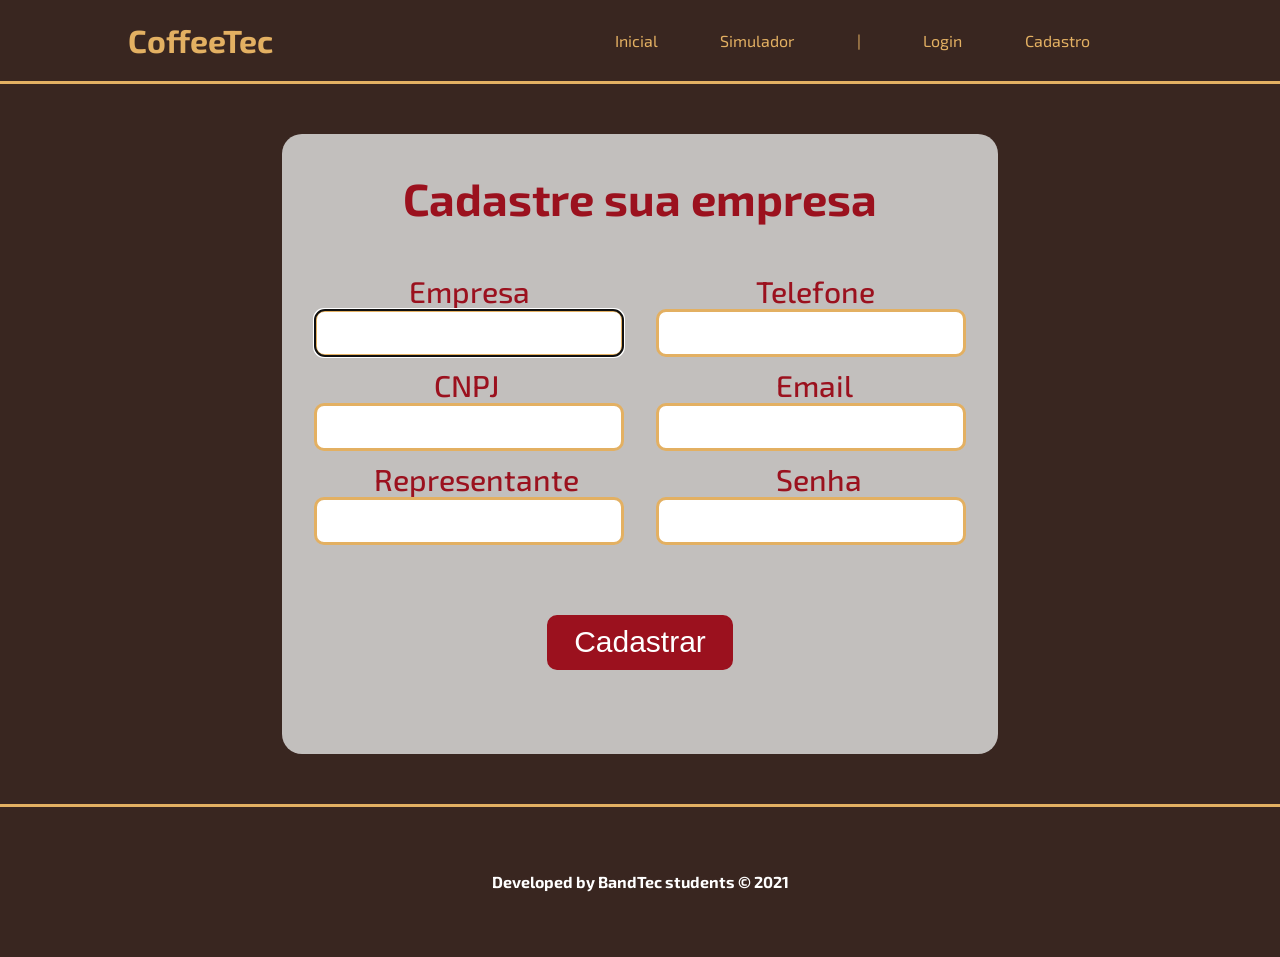
==== api-site/public/cadastro.html @ 29cf8d8f "primeiro commit do projeto" ====
<!DOCTYPE html>
<html lang="pt-br">

<head>
    <meta charset="UTF-8">
    <meta http-equiv="X-UA-Compatible" content="IE=edge">
    <meta name="viewport" content="width=device-width, initial-scale=1.0">

    <title>CoffeeTec | Cadastro</title>


    <script src="./js/funcoes.js"></script>


    <link rel="icon" href="./assets/img/icon.png">
    <link rel="stylesheet" href="./css/cadastro.css">
    <link rel="preconnect" href="https://fonts.gstatic.com">
    <link
        href="https://fonts.googleapis.com/css2?family=Exo+2:ital,wght@0,100;0,200;0,300;0,400;0,500;0,600;0,700;0,800;0,900;1,100;1,200;1,300;1,400;1,500;1,600;1,700;1,800;1,900&display=swap"
        rel="stylesheet">
</head>

<body>

    <!--Cabeçalho-->
    <div class="header">
        <div class="container">
            <h1>CoffeeTec</h1>
            <ul class="navbar">
                <li class="agora">
                    <a href="index.html">Inicial</a>
                </li>
                <li>
                    <a href="simulador_fina.html">Simulador</a>
                </li>
                <li>|</li>
                <li>
                    <a href="login.html">Login</a>
                </li>
                <li>
                    <a href="cadastro.html">Cadastro</a>
                </li>
            </ul>
        </div>
    </div>

    <!--Imagem/banner-->
    <div class="banner">
        <div class="container">
            <div class="login">
                <h2>Cadastre sua empresa</h2>
                <div class="boxes">
                    <div id="parte1">
                        <div id="empresa">Empresa</div>
                        <input id="in_empresa" autofocus>

                        <div id="cnpj">CNPJ</div>
                        <input onkeyup='valida_cnpj()' id="in_cnpj">

                        <div id="representante">Representante</div>
                        <input id="in_representante">
                    </div>
                    <div id="parte2">
                        <div id="telefone">Telefone</div>
                        <input id="in_tel">

                        <div id="email">Email</div>
                        <input id="in_email">

                        <div id="senha">Senha</div>
                        <input type="password" id="in_senha">
                    </div>
                </div>
                <div class='btn'>
                    <button onclick="cadastrar()" id="botao">
                        Cadastrar

                    </button>
                </div>
            </div>

            <div id="div_aguardar" class="loading-div">

            </div>

            <div id="div_erros_login">

            </div>
        </div>
    </div>
    </div>


    <div class="footer">
        <div class="container">
            <h4>Developed by BandTec students &copy; 2021</h4>
        </div>
    </div>

</body>

</html>

<script>

    function valida_cnpj() {
        var cnpj = in_cnpj.value;
        if (cnpj.length == 14) {
            in_cnpj.style.color = 'green';
        } else {
            in_cnpj.style.color = 'red';
        }
    }


    function cadastrar() {
        aguardar()
        var emailVar = in_email.value;
        var senhaVar = in_senha.value;
        var telefoneVar = in_tel.value;
        var representanteVar = in_representante.value;
        var cnpjVar = in_cnpj.value;
        var empresaVar = in_empresa.value;

        // TODO: VERIFICAR AS VALIDAÇÕES QUE ELES ESTÃO APRENDENDO EM ALGORITMOS 
        if (emailVar == "" || senhaVar == "") {

            if (emailVar == "") {
                console.log('email está em branco')
            }
            if (senhaVar == "") {
                console.log('senha está em branco')
            }
            if (telefoneVar == "") {
                console.log('telefone está em branco')
            }
            if (representanteVar == "") {
                console.log('representante está em branco')
            }
            if (cnpjVar == "") {
                console.log('cnpj está em branco')
            }
            if (empresaVar == "") {
                console.log('empresa está em branco')
            }

            finalizarAguardar();
            return false;
        }

        if (emailVar.indexOf("@") == -1 || emailVar.indexOf(".com") == -1) {
            window.alert("Ops, e-mail inválido! Verifique e tente novamente.");
            finalizarAguardar();
            return false;
        }


        fetch("/usuarios/cadastrar", {
            method: "POST",
            headers: {
                "Content-Type": "application/json"
            },
            body: JSON.stringify({
                email: emailVar,
                cnpj: cnpjVar,
                empresa: empresaVar,
                representante: representanteVar,
                telefone: telefoneVar,
                senha: senhaVar,
            })
        }).then(function (resposta) {

            console.log("resposta:", resposta);

            resposta.json().then(function (respostaFormatada) {
                // console.log(respostaFormatada);
                // console.log(respostaFormatada.insertId);

                fetch("/usuarios/empresa_login", {
            method: "POST",
            headers: {
                "Content-Type": "application/json"
            },
            body: JSON.stringify({
                email: emailVar,
                senha: senhaVar,
                idempresa: respostaFormatada.insertId,
            }) 
            }); 
        });

            if (resposta.ok) {
                window.alert("Cadastro realizado com sucesso!");
                window.location = "confirmacao.html";
                finalizarAguardar();
            } else {
                throw ("Houve um erro ao tentar realizar o cadastro!");
            }

        }).catch(function (resposta) {
            console.log(`#ERRO: ${resposta}`);
            finalizarAguardar();
        });
    }
</script>
---- api-site/public/css/cadastro.css ----
body {
  margin: 0;
  padding: 0;
  font-family: 'Exo 2', 'Segoe UI', Tahoma, Geneva;
  background-color: #392620;
}
.header {
  border-bottom: 3px solid #e3b062;
  color: #e3b062;
}
.container {
  display: flex;
  width: 80%;
  margin: auto;
  justify-content: space-between;
}
.navbar {
  list-style: none;
  display: flex;
  width: 600px;
  justify-content: space-evenly;
  align-items: center;
  color: #e3b062;
}
.navbar a {
  color: #e3b062;
  text-decoration: none;
  transition: all 0.3s ease;
}

.navbar a:hover {
  font-weight: 700;
  text-decoration: none;
  transition: all 0.3s ease;
}

.banner {
  height: 720px;
  color: #fff;
  background-image: url('https://villacafe.com.br/blog/wp-content/uploads/2017/11/136690-estender-1000-palavras-qual-e-a-diferenca-entre-o-cafe-gourmet-e-o-cafe-tradicional-760x460.jpg');
  background-repeat: no-repeat;
  background-size: cover;
}
.banner .container {
  height: 100%;
  display: flex;
  align-items: center;
  justify-content: center;
}

.banner .login {
  background-color: rgb(229, 229, 229, 0.8);
  color: #9b111e;
  height: 620px;
  width: 70%;
  justify-content: center;
  border-radius: 20px;
}
.footer {
  background-color: #392620;
  height: 40px;
  color: white;
  display: flex;
  justify-content: center;
  border-top: #e3b062 solid 3px;
}
.footer .container {
  justify-content: center;
}
h4 {
  margin: 0;
  padding: 0;
}

.banner h2 {
  font-size: 45px;
  display: flex;
  justify-content: center;
}
.email {
  font-size: 25px;
  margin-top: 40px;
  font-weight: 700;
  margin-left: 260px;
}
.boxes {
  display: flex;
  justify-content: space-evenly;
}

#parte1 {
  float: left;
  margin-top: 10px;
}
#parte2 {
  float: right;

  margin-top: 10px;
}
#empresa {
  font-size: 30px;
  font-weight: 500;
  margin-left: 95px;
}
#cnpj {
  margin-top: 10px;
  font-size: 30px;
  font-weight: 500;
  margin-left: 120px;
}
#representante {
  margin-top: 10px;
  font-size: 30px;
  font-weight: 500;
  margin-left: 60px;
}
#telefone {
  font-size: 30px;
  font-weight: 500;
  margin-left: 100px;
}
#email {
  margin-top: 10px;
  font-size: 30px;
  font-weight: 500;
  margin-left: 120px;
}
#senha {
  margin-top: 10px;
  font-size: 30px;
  font-weight: 500;
  margin-left: 120px;
}
#in_empresa {
  height: 40px;
  width: 300px;
  border-radius: 10px 10px 10px 10px;
  border: solid #e3b062;
  font-size: 20px;
}
#in_cnpj {
  height: 40px;
  width: 300px;
  border-radius: 10px 10px 10px 10px;
  border: solid #e3b062;
  font-size: 20px;
}
#in_representante {
  height: 40px;
  width: 300px;
  border-radius: 10px 10px 10px 10px;
  border: solid #e3b062;
  font-size: 20px;
}
#in_tel {
  height: 40px;
  width: 300px;
  border-radius: 10px 10px 10px 10px;
  border: solid #e3b062;
  font-size: 20px;
}
#in_email {
  height: 40px;
  width: 300px;
  border-radius: 10px 10px 10px 10px;
  border: solid #e3b062;
  font-size: 20px;
  color: black;
}
#in_senha {
  height: 40px;
  width: 300px;
  border-radius: 10px 10px 10px 10px;
  border: solid #e3b062;
  font-size: 20px;
}

#botao {
  margin-top: 70px;
  height: 55px;
  width: 26%;
  color: #fff;
  border-radius: 10px 10px 10px 10px;
  background-color: #9b111e;
  border: #9b111e solid;
  font-size: 30px;
  transition: all 1s ease;
}

#botao:hover {
  margin-top: 70px;
  height: 55px;
  width: 35%;
  color: #9b111e;
  border-radius: 10px 10px 10px 10px;
  background-color: #fff;
  border: #9b111e solid;
  font-size: 30px;
  transition: all 1s ease;
}

.btn {
  display: flex;
  justify-content: center;
}
#register {
  height: 45px;
  width: 30%;
  border-radius: 10px 10px 10px 10px;
  border: #9b111e solid;
  color: #9b111e;
  background-color: #fff;

  font-size: 20px;
}

.footer {
  background-color: #392620;
  height: 150px;
  color: white;
  display: flex;
  justify-content: center;
  border-top: #e3b062 solid 3px;
}

.footer .container {
  justify-content: center;
}

h4 {
  margin: 0;
  padding: 0;
}
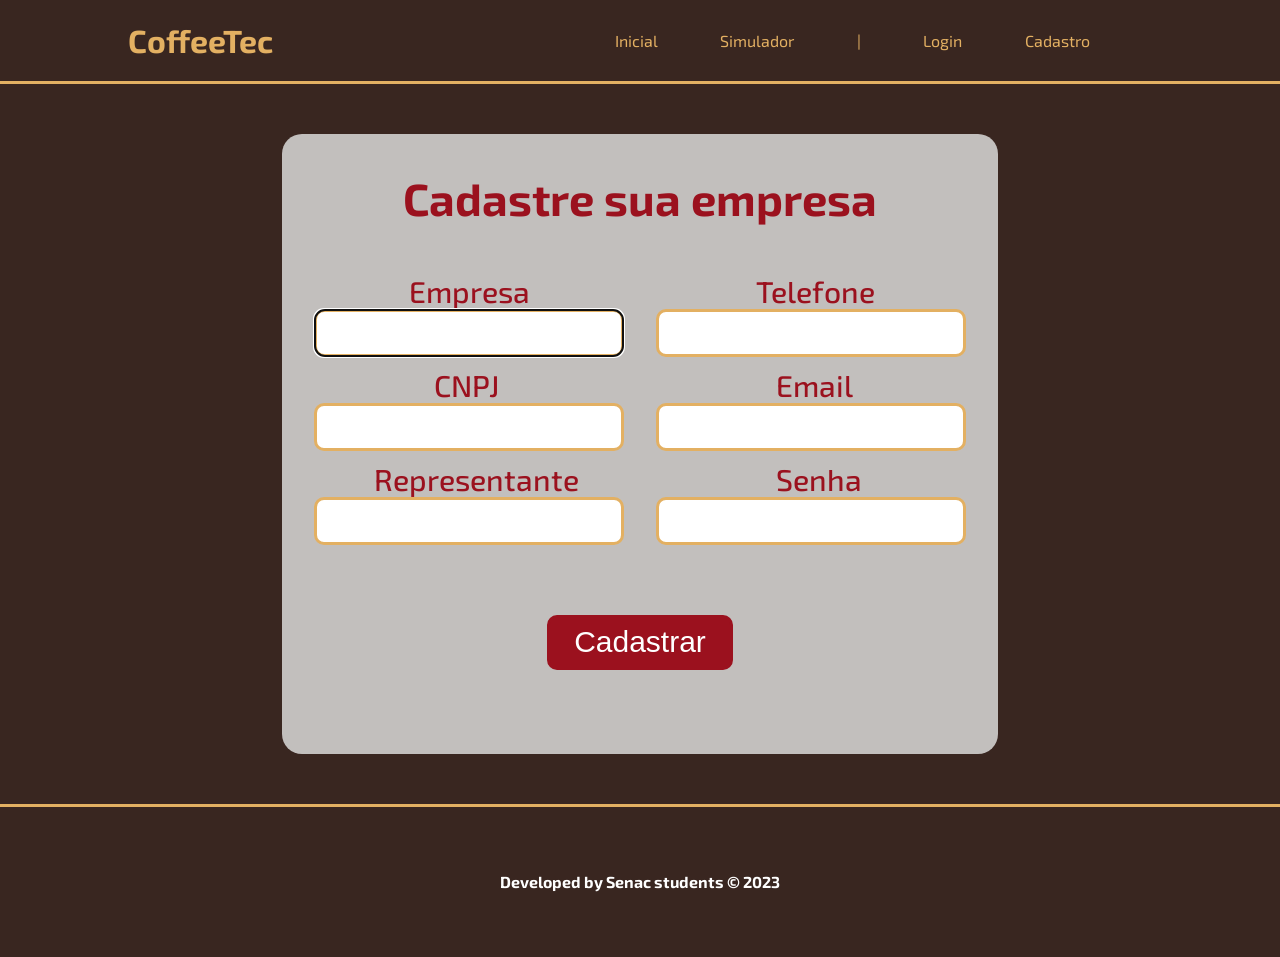
==== commit 71ff202c: "alteraçao de dados aos clientes" ====
--- a/api-site/public/cadastro.html
+++ b/api-site/public/cadastro.html
@@ -6,7 +6,7 @@
     <meta http-equiv="X-UA-Compatible" content="IE=edge">
     <meta name="viewport" content="width=device-width, initial-scale=1.0">
 
-    <title>CoffeeTec | Cadastro</title>
+    <title>I-Plant | Cadastro</title>
 
 
     <script src="./js/funcoes.js"></script>
@@ -93,7 +93,7 @@
 
     <div class="footer">
         <div class="container">
-            <h4>Developed by BandTec students &copy; 2021</h4>
+            <h4>Developed by Senac students &copy; 2023</h4>
         </div>
     </div>
 
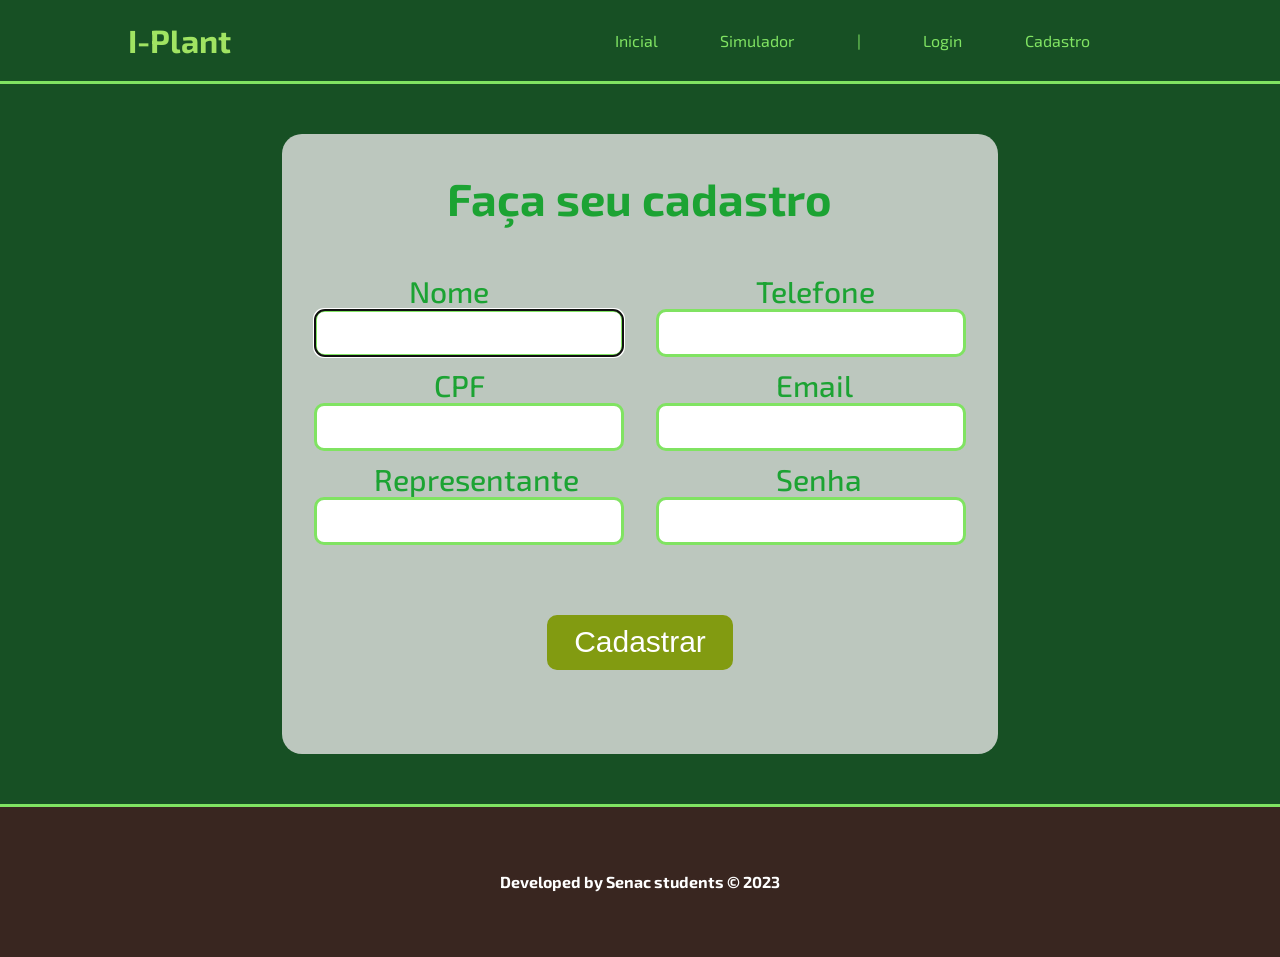
==== commit f4e56070: "customizaçao das paginas com cores e png, com tema do projeto e proposta final do cliente, so faltou" ====
--- a/api-site/public/cadastro.html
+++ b/api-site/public/cadastro.html
@@ -25,7 +25,7 @@
     <!--Cabeçalho-->
     <div class="header">
         <div class="container">
-            <h1>CoffeeTec</h1>
+            <h1>I-Plant</h1>
             <ul class="navbar">
                 <li class="agora">
                     <a href="index.html">Inicial</a>
@@ -48,13 +48,13 @@
     <div class="banner">
         <div class="container">
             <div class="login">
-                <h2>Cadastre sua empresa</h2>
+                <h2>Faça seu cadastro </h2>
                 <div class="boxes">
                     <div id="parte1">
-                        <div id="empresa">Empresa</div>
+                        <div id="empresa">Nome</div>
                         <input id="in_empresa" autofocus>
 
-                        <div id="cnpj">CNPJ</div>
+                        <div id="cnpj">CPF</div>
                         <input onkeyup='valida_cnpj()' id="in_cnpj">
 
                         <div id="representante">Representante</div>
@@ -105,7 +105,7 @@
 
     function valida_cnpj() {
         var cnpj = in_cnpj.value;
-        if (cnpj.length == 14) {
+        if (cnpj.length == 11) {
             in_cnpj.style.color = 'green';
         } else {
             in_cnpj.style.color = 'red';
--- a/api-site/public/css/cadastro.css
+++ b/api-site/public/css/cadastro.css
@@ -2,11 +2,11 @@
   margin: 0;
   padding: 0;
   font-family: 'Exo 2', 'Segoe UI', Tahoma, Geneva;
-  background-color: #392620;
+  background-color: #175024;
 }
 .header {
-  border-bottom: 3px solid #e3b062;
-  color: #e3b062;
+  border-bottom: 3px solid #80e362;
+  color: #a0e362;
 }
 .container {
   display: flex;
@@ -20,10 +20,10 @@
   width: 600px;
   justify-content: space-evenly;
   align-items: center;
-  color: #e3b062;
+  color: #80e362;
 }
 .navbar a {
-  color: #e3b062;
+  color: #80e362;
   text-decoration: none;
   transition: all 0.3s ease;
 }
@@ -37,7 +37,7 @@
 .banner {
   height: 720px;
   color: #fff;
-  background-image: url('https://villacafe.com.br/blog/wp-content/uploads/2017/11/136690-estender-1000-palavras-qual-e-a-diferenca-entre-o-cafe-gourmet-e-o-cafe-tradicional-760x460.jpg');
+  background-image: url('https://www.srimplementos.com/upload/noticias_21_454_1564148630.jpg');
   background-repeat: no-repeat;
   background-size: cover;
 }
@@ -50,19 +50,19 @@
 
 .banner .login {
   background-color: rgb(229, 229, 229, 0.8);
-  color: #9b111e;
+  color: #1ca333;
   height: 620px;
   width: 70%;
   justify-content: center;
   border-radius: 20px;
 }
 .footer {
-  background-color: #392620;
+  background-color: #175024;
   height: 40px;
   color: white;
   display: flex;
   justify-content: center;
-  border-top: #e3b062 solid 3px;
+  border-top: #62e378 solid 3px;
 }
 .footer .container {
   justify-content: center;
@@ -135,35 +135,35 @@
   height: 40px;
   width: 300px;
   border-radius: 10px 10px 10px 10px;
-  border: solid #e3b062;
+  border: solid #80e362;
   font-size: 20px;
 }
 #in_cnpj {
   height: 40px;
   width: 300px;
   border-radius: 10px 10px 10px 10px;
-  border: solid #e3b062;
+  border: solid #80e362;
   font-size: 20px;
 }
 #in_representante {
   height: 40px;
   width: 300px;
   border-radius: 10px 10px 10px 10px;
-  border: solid #e3b062;
+  border: solid #80e362;
   font-size: 20px;
 }
 #in_tel {
   height: 40px;
   width: 300px;
   border-radius: 10px 10px 10px 10px;
-  border: solid #e3b062;
+  border: solid #80e362;
   font-size: 20px;
 }
 #in_email {
   height: 40px;
   width: 300px;
   border-radius: 10px 10px 10px 10px;
-  border: solid #e3b062;
+  border: solid #80e362;
   font-size: 20px;
   color: black;
 }
@@ -171,7 +171,7 @@
   height: 40px;
   width: 300px;
   border-radius: 10px 10px 10px 10px;
-  border: solid #e3b062;
+  border: solid #80e362;
   font-size: 20px;
 }
 
@@ -181,8 +181,8 @@
   width: 26%;
   color: #fff;
   border-radius: 10px 10px 10px 10px;
-  background-color: #9b111e;
-  border: #9b111e solid;
+  background-color: #829b11;
+  border: #829b11 solid;
   font-size: 30px;
   transition: all 1s ease;
 }
@@ -191,10 +191,10 @@
   margin-top: 70px;
   height: 55px;
   width: 35%;
-  color: #9b111e;
+  color: #829b11;
   border-radius: 10px 10px 10px 10px;
   background-color: #fff;
-  border: #9b111e solid;
+  border: #829b11 solid;
   font-size: 30px;
   transition: all 1s ease;
 }
@@ -207,8 +207,8 @@
   height: 45px;
   width: 30%;
   border-radius: 10px 10px 10px 10px;
-  border: #9b111e solid;
-  color: #9b111e;
+  border: #829b11 solid;
+  color: #829b11;
   background-color: #fff;
 
   font-size: 20px;
@@ -220,7 +220,7 @@
   color: white;
   display: flex;
   justify-content: center;
-  border-top: #e3b062 solid 3px;
+  border-top: #80e362 solid 3px;
 }
 
 .footer .container {
